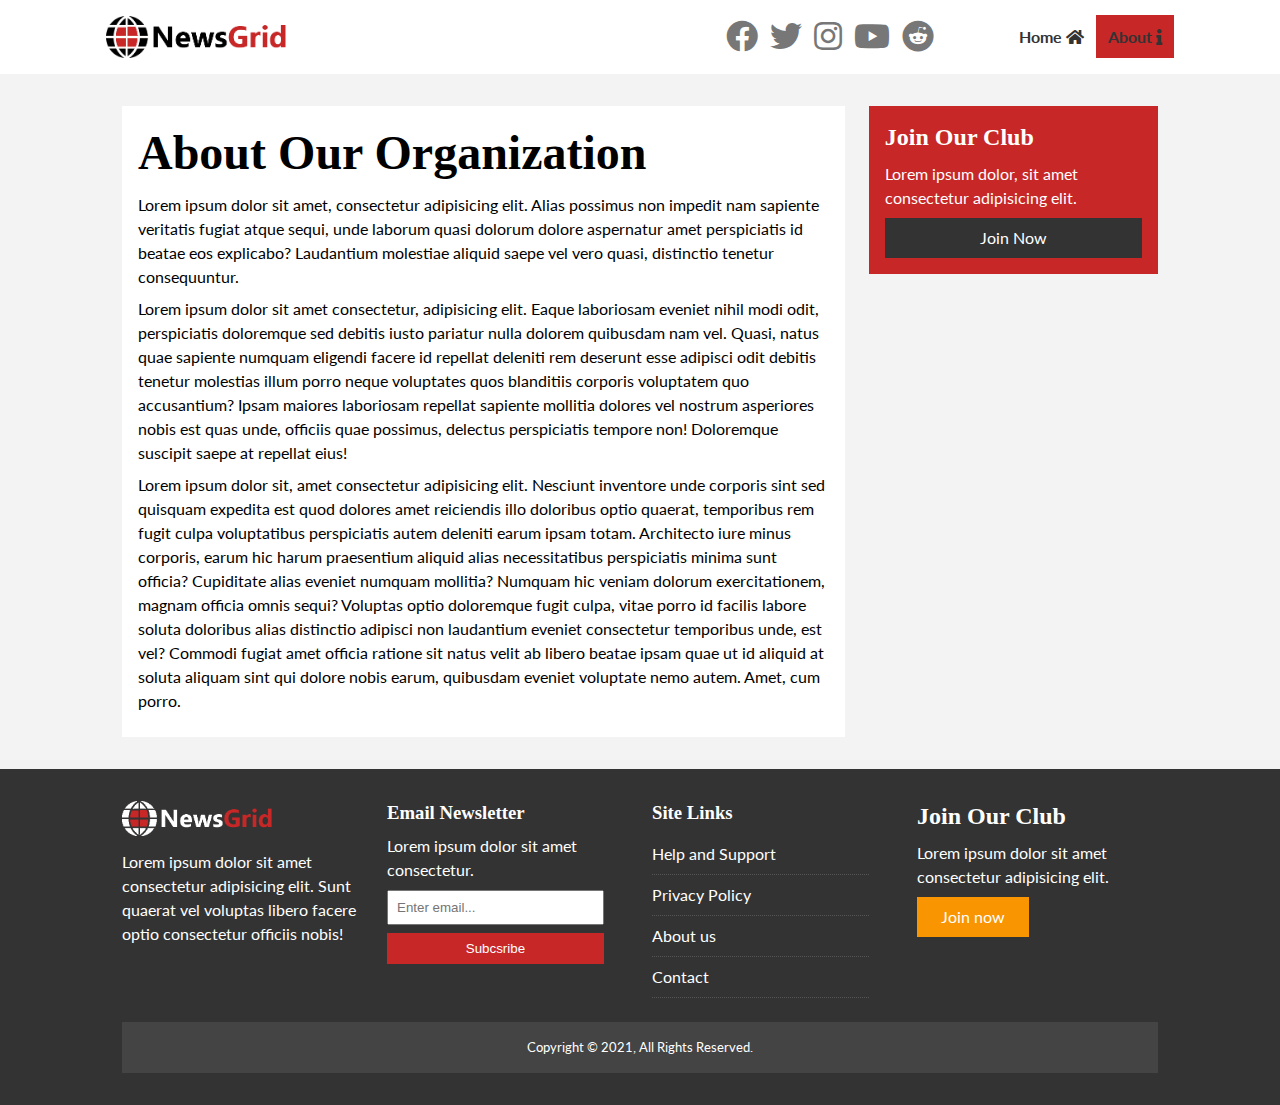
==== about.html @ 37de977d "Initial commits" ====
<!DOCTYPE html>
<html lang="en">
<head>
  <meta charset="UTF-8">
  <meta http-equiv="X-UA-Compatible" content="IE=edge">
  <meta name="viewport" content="width=device-width, initial-scale=1.0">
  <link rel="stylesheet" href="https://cdnjs.cloudflare.com/ajax/libs/font-awesome/5.15.4/css/all.min.css" integrity="sha512-1ycn6IcaQQ40/MKBW2W4Rhis/DbILU74C1vSrLJxCq57o941Ym01SwNsOMqvEBFlcgUa6xLiPY/NS5R+E6ztJQ==" crossorigin="anonymous" referrerpolicy="no-referrer" />
  <link rel="shortcut icon" href="favicon.ico" type="image/x-icon">
  <style>@import url('https://fonts.googleapis.com/css2?family=Lato&display=swap');</style>
  <link rel="stylesheet" href="css/style.css">
  <link rel="stylesheet" media="screen and (max-width: 768px)" href="css/mobile.css">
  <title>NewsGrind | About</title>
</head>
<body>
  <nav id="main-nav">
    <div class="container">
      <img src="img/logo.png" alt="neasgrid" class="logo">
      <div class="social">
        <a href="http://facebook.com" target="_blank"><i class="fab fa-facebook fa-2x"></i></a>
        <a href="http://twitter.com" target="_blank"><i class="fab fa-twitter fa-2x"></i></a>
        <a href="http://instagram.com" target="_blank"><i class="fab fa-instagram fa-2x"></i></a>
        <a href="http://youtube.com" target="_blank"><i class="fab fa-youtube fa-2x"></i></a>
        <a href="http://reddit.com" target="_blank"><i class="fab fa-reddit fa-2x"></i></a>
      </div>
      <ul>
        <li><a href="index.html">Home <i class="fas fa-home"></i></a></li>
        <li><a class="current" href="about.html">About <i class="fas fa-info"></i></a></li>
      </ul>
    </div>
  </nav>

  <section id="about">
    <div class="container">
      <div class="page-container">
        <article class="card">
          <h1 class="l-heading">About Our Organization</h1>
          <p>Lorem ipsum dolor sit amet, consectetur adipisicing elit. Alias possimus non impedit nam sapiente veritatis fugiat atque sequi, unde laborum quasi dolorum dolore aspernatur amet perspiciatis id beatae eos explicabo? Laudantium molestiae aliquid saepe vel vero quasi, distinctio tenetur consequuntur.</p>
          <p>Lorem ipsum dolor sit amet consectetur, adipisicing elit. Eaque laboriosam eveniet nihil modi odit, perspiciatis doloremque sed debitis iusto pariatur nulla dolorem quibusdam nam vel. Quasi, natus quae sapiente numquam eligendi facere id repellat deleniti rem deserunt esse adipisci odit debitis tenetur molestias illum porro neque voluptates quos blanditiis corporis voluptatem quo accusantium? Ipsam maiores laboriosam repellat sapiente mollitia dolores vel nostrum asperiores nobis est quas unde, officiis quae possimus, delectus perspiciatis tempore non! Doloremque suscipit saepe at repellat eius!</p>
          <p>Lorem ipsum dolor sit, amet consectetur adipisicing elit. Nesciunt inventore unde corporis sint sed quisquam expedita est quod dolores amet reiciendis illo doloribus optio quaerat, temporibus rem fugit culpa voluptatibus perspiciatis autem deleniti earum ipsam totam. Architecto iure minus corporis, earum hic harum praesentium aliquid alias necessitatibus perspiciatis minima sunt officia? Cupiditate alias eveniet numquam mollitia? Numquam hic veniam dolorum exercitationem, magnam officia omnis sequi? Voluptas optio doloremque fugit culpa, vitae porro id facilis labore soluta doloribus alias distinctio adipisci non laudantium eveniet consectetur temporibus unde, est vel? Commodi fugiat amet officia ratione sit natus velit ab libero beatae ipsam quae ut id aliquid at soluta aliquam sint qui dolore nobis earum, quibusdam eveniet voluptate nemo autem. Amet, cum porro.</p>
        </article>
        <aside class="card bg-primary">
          <h2>Join Our Club</h2>
          <p>Lorem ipsum dolor, sit amet consectetur adipisicing elit.</p>
          <a href="#" class="btn btn-dark btn-block">Join Now</a>
        </aside>
      </div>
    </div>
  </section>
    
  <!-- Footer -->
  <footer id="main-footer" class="py-2">
    <div class="container footer-container">
      <div>
        <img src="img/logo_light.png" alt="newsgrid">
        <p>Lorem ipsum dolor sit amet consectetur adipisicing elit. Sunt quaerat vel voluptas libero facere optio consectetur officiis nobis!</p>
      </div>
      <div>
        <h3>Email Newsletter</h3>
        <p>Lorem ipsum dolor sit amet consectetur.</p>
        <form>
          <input type="email" placeholder="Enter email...">
          <input type="submit" value="Subcsribe" class="btn btn-primary">
        </form>
      </div>
      <div>
        <h3>Site Links</h3>
        <ul class="list">
          <li><a href="#">Help and Support</a></li>
          <li><a href="#">Privacy Policy</a></li>
          <li><a href="#">About us</a></li>
          <li><a href="#">Contact</a></li>
        </ul>
      </div>
      <div>
        <h2>Join Our Club</h2>
        <p>Lorem ipsum dolor sit amet consectetur adipisicing elit.</p>
        <a href="#" class="btn btn-secondary">Join now</a>
      </div>
      <div>
        <p>Copyright &copy; 2021,   All Rights Reserved.</p>
      </div>
    </div>
  </footer>
</body>
</html>
---- css/style.css ----
:root {
  --primary-color: #c72727;
  --secondary-color: #f99500;
  --light-color: #f3f3f3;
  --dark-color:#333;
  --max-width: 1100px;
}

.category {
  --sports-color: #f99500;
  --ent-color: #a66bbe;
  --tech-color: #009cff;
}

* {
  margin: 0;
  padding: 0;
  box-sizing: border-box;
}

body {
  font-family: 'Lato', sans-serif;
  line-height: 1.5;
  background: var(--light-color);
}

a {
  color: #333;
  text-decoration: none;
}

ul {
  list-style: none;
}

p {
  margin: .5rem 0;
}

img {
  width: 100%;
}

h1, h2, h3, h4, h5, h6 {
  font-family: 'Staatliches', cursive;
  margin-bottom: 0.55rem;
  line-height: 1.3;
}

/* UTILITY */
.container {
  max-width: var(--max-width);
  margin: auto;
  padding: 0 2rem;
  overflow: hidden;
}

.category {
  display: inline-block;
  color: #fff;
  font-size: 0.55rem;
  text-transform: uppercase;
  padding: 0.4rem 0.6rem;
  border-radius: 15px;
  margin-bottom: 0.5rem;
}

.category-sports { background: var(--sports-color);}
.category-ent { background: var(--ent-color);}
.category-tech { background: var(--tech-color);}

.btn {
  display: inline-block;
  border: none;
  background: var(--dark-color);
  color: #fff;
  padding: 0.5rem 1.5rem;
}

.btn-light { background: var(--light-color);}
.btn-primary { background: var(--primary-color);}
.btn-secondary { background: var(--secondary-color);}

.btn-block {
  display: block;
  width: 100%;
  text-align: center;
}

.btn:hover {
  opacity: 0.8;
}

.card {
  background: #fff;
  padding: 1rem;
}

.bg-dark {
  background: var(--dark-color);
  color: #fff;
}

.bg-primary {
  background: var(--primary-color);
  color: #fff;
}

.bg-secondary {
  background: var(--secondary-color);
  color: #fff;
}

.bg-dark h1,
.bg-dark h2,
.bg-dark h3,
.bg-dark a,
.bg-primary h1,
.bg-primary h2,
.bg-primary h3,
.bg-primary a,
.bg-secondary h1,
.bg-secondary h2,
.bg-secondary h3,
.bg-secondary a {
  color: #fff;
}


.py-1 { padding: 1.5rem 0}
.py-2 { padding: 2rem 0}
.py-3 { padding: 3rem 0}
.p-1 { padding: 1.5rem}
.p-2 { padding: 2rem}
.p-3 { padding: 3rem}

.l-heading {
  font-size: 3rem;
}

.list li {
  padding: .5rem 0;
  border-bottom: #555 dotted 1px;
  width: 90%;
}

.list li a:hover {
  color: var(--primary-color) !important;
}

/* Inner page grid container */
.page-container {
  display: grid;
  grid-template-columns: 5fr 2fr;
  margin: 2rem 0;
  grid-gap: 1.5rem;
}

.page-container > *:first-child {
  grid-row: 1/ span 3;
}

/* Navigation */
#main-nav {
  background: #fff;
  position: sticky;
  top: 0;
  z-index: 2;
}#main-nav .container {
  display: grid;
  grid-template-columns: 6fr 3fr 2fr;
  padding: 1rem;
  align-items: center;
}

#main-nav .logo {
  width: 180px;
}

#main-nav ul {
  justify-self: end;
  display: flex;
}

#main-nav ul li a {
  padding: 0.75rem;
  font-weight: bold;
}

#main-nav ul li a.current {
  background: var(--primary-color);
}

#main-nav ul li a:hover {
  background: var(--light-color);
  color: var(--dark-color);
}

#main-nav .social {
  justify-self: center;
}

#main-nav .social i {
  color: #777;
  margin-right: .5rem;
}

/* Showcase */
#showcase {
  color: #fff;
  background: #333;
  padding: 2rem;
  position: relative;
}

#showcase::before {
  content: '';
  background: url(../img/featured.jpg) no-repeat center center/cover;
  position: absolute;
  top: 0;
  left: 0;
  width: 100%;
  height: 100%;
  opacity: 0.4;
}

#showcase .showcase-container {
  display: grid;
  grid-template-columns: repeat(2, 1fr);
  justify-content: center;
  align-items: center;
  height: 50vh;
}

#showcase .showcase-content {
  z-index: 1;
}

/* Home Articles */
#home-articles .articles-container {
  display: grid;
  grid-template-columns: repeat(3, 1fr);
  grid-gap: 1rem;
}

#home-articles .articles-container > *:first-child, 
#home-articles .articles-container > *:last-child {
  display: grid;
  grid-template-columns: repeat(2,1fr);
  grid-gap: 1rem;
  align-items: center;
  grid-column: 1/span 2;
}

#home-articles .articles-container > *:last-child {
  grid-column: 2/span 2; 
}

/* Footer */
#article .meta {
  display: flex;
  justify-content: space-between;
  align-items: center;
  background: #eee;
  padding: 0.5rem;
}

#article .meta .category {
  padding-top: 0.8rem;
}

#main-footer {
  background: var(--dark-color);
  color: #fff;
}

#main-footer img {
  width: 150px;
}

#main-footer a {
  color: #fff;
}

#main-footer .footer-container {
  display: grid;
  grid-template-columns: repeat(4, 1fr);
  grid-gap: 1.5rem;
}

#main-footer .footer-container > *:last-child {
  background: #444;
  grid-column: 1/ span 4;
  padding: .5rem;
  text-align: center;
  font-size: 0.8rem;
}

#main-footer .footer-container input[type='email'] {
  width: 90%;
  padding: .5rem;
  margin-bottom: .5rem;
}

#main-footer .footer-container input[type='submit'] {
  width: 90%;
}
---- css/mobile.css ----
/* Navigation */

#main-nav .container {
  grid-template-columns:1fr ;
  grid-gap: 1.2rem;
}

#main-nav .logo,
#main-nav .social,
#main-nav ul {
  justify-self: center;
}

#main-nav ul li a {
  padding: .2rem;
}

#home-articles .articles-container {
  grid-template-columns: repeat(2,1fr);
}
#home-articles .articles-container > *:last-child,
#home-articles .articles-container > *:first-child {
  grid-template-columns: 1fr;
  grid-column: 1;
}

@media(max-width: 600px) {
  /* Stack Grid Items */
  #main-footer .footer-container,
  #home-articles .articles-container,
  #showcase .showcase-container {
    grid-template-columns: 1fr;
  }
  #main-footer .footer-container >*:last-child {
    grid-column: 1;
  }

  #main-footer .footer-container > *:first-child,
  #main-footer .footer-container >*:nth-child(2) {
    border-bottom: #444 dotted 3px;
    padding-bottom: 1rem;
  }

  .page-container {
    grid-template-columns: 1fr;
  }

  .page-container > *:first-child {
    grid-row: 1;
  }

  .l-heading {
    font-size: 2rem;
  }
}
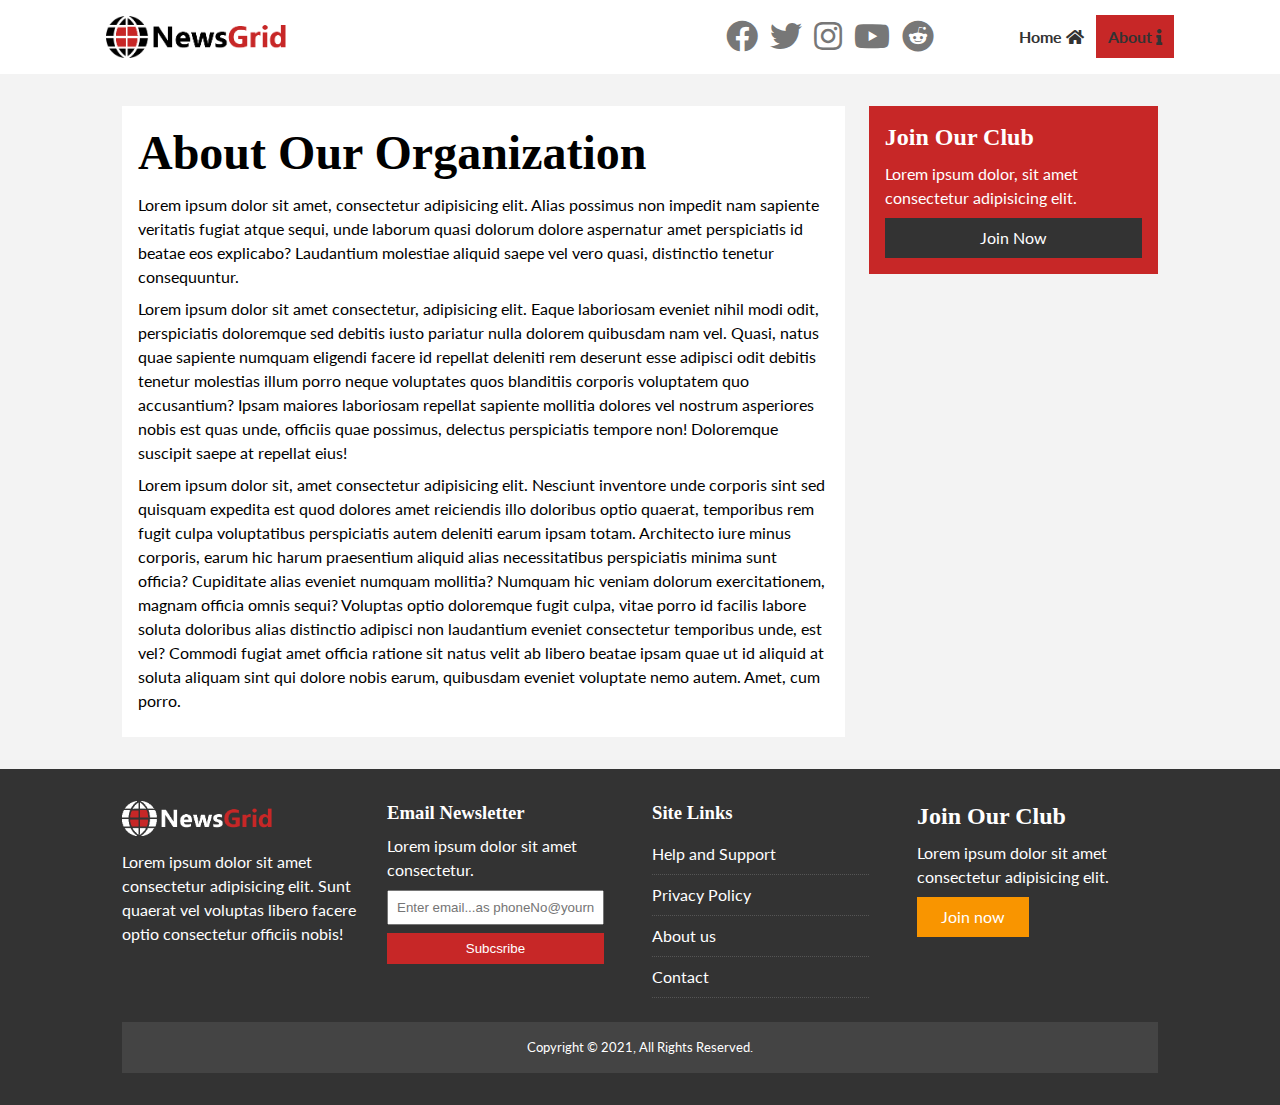
==== commit 99cae524: "updated formmmm again" ====
--- a/about.html
+++ b/about.html
@@ -57,8 +57,8 @@
       <div>
         <h3>Email Newsletter</h3>
         <p>Lorem ipsum dolor sit amet consectetur.</p>
-        <form>
-          <input type="email" placeholder="Enter email...">
+        <form name="contact" method="POST" data-netlify="true">
+          <input type="email" name="email" placeholder="Enter email...as phoneNo@yourname.com">
           <input type="submit" value="Subcsribe" class="btn btn-primary">
         </form>
       </div>
